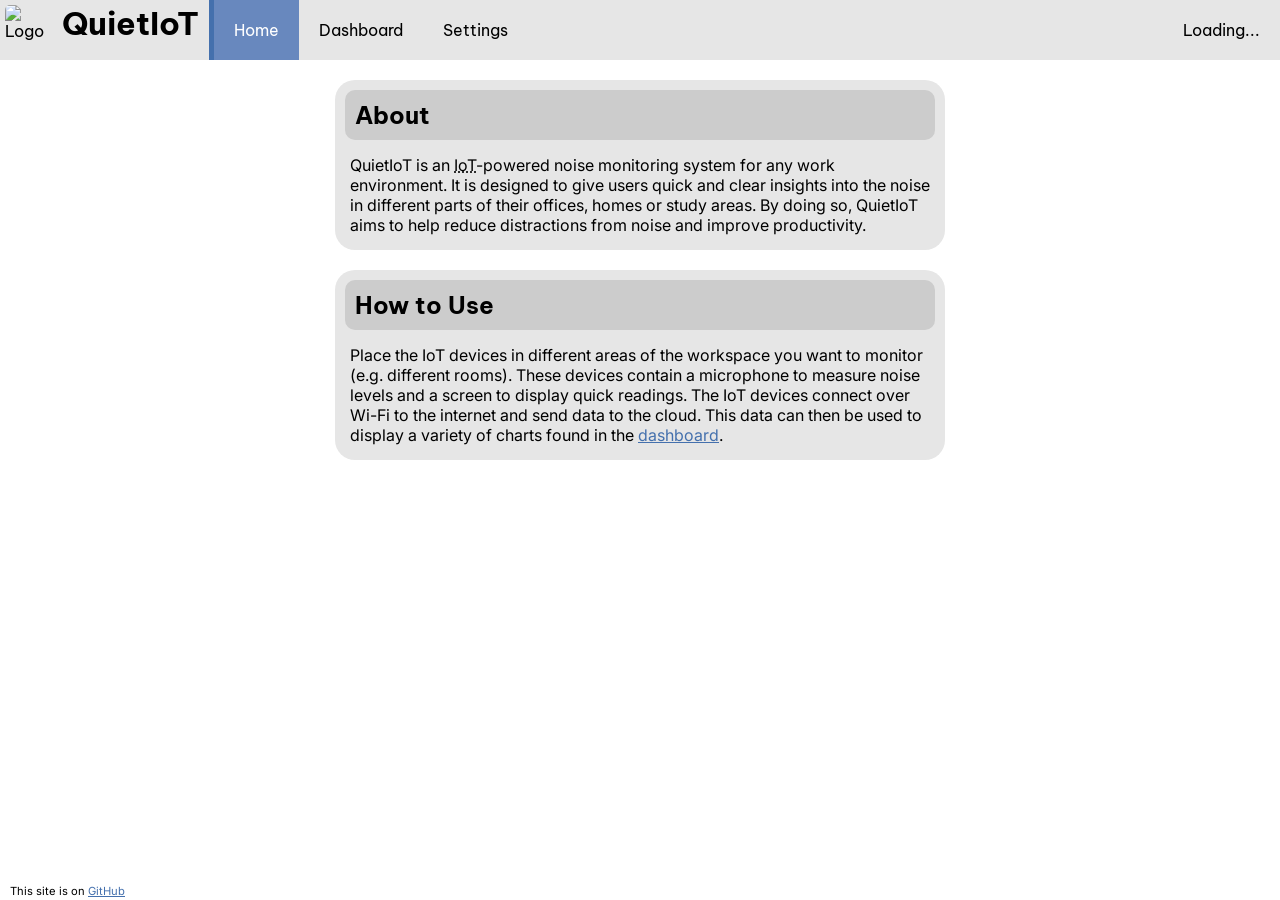
==== website/index.html @ d541c196 "Update login link text to reflect authentication status across multiple pages" ====
<!DOCTYPE html>
<html>
    <head>
        <meta charset="UTF-8">
        <meta name="color-scheme" content="light dark">
        <link href = "./assets/main.css" rel = "stylesheet">
        <link href = "./assets/mobile.css" rel = "stylesheet">
        <link rel="preconnect" href="https://fonts.googleapis.com">
        <link rel="preconnect" href="https://fonts.gstatic.com" crossorigin>
        <link href="https://fonts.googleapis.com/css2?family=Be+Vietnam+Pro:ital,wght@0,100;0,200;0,300;0,400;0,500;0,600;0,700;0,800;0,900;1,100;1,200;1,300;1,400;1,500;1,600;1,700;1,800;1,900&family=Inter:ital,opsz,wght@0,14..32,100..900;1,14..32,100..900&display=swap" rel="stylesheet">
        <link rel="icon" type="image/x-icon" href="./assets/images/icons/favicon.ico">
        <script type = "text/javascript" src = "./assets/scripts/ui.js" defer></script>
        <title>QuietIoT - Home</title>
    </head>
    <body>
        <header>
            <ul class = "navBar">
                <li><img src = "./assets/images/logo_low-res.png" alt = "Logo"><h1>QuietIoT</h1></li>
                <li><a class = "active" href = "index.html">Home</a></li>
                <li><a href = "dashboard.html">Dashboard</a></li>
                <li><a href = "settings.html">Settings</a></li>
                <li class = "right"><a href = "login.html">Loading...</a></li>
            </ul>
        </header>
        <main>
            <div class = "content">
                <div class = "heading">
                    <h2>About</h2>
                </div>
                <p>QuietIoT is an <abbr title = "Internet of Things">IoT</abbr>-powered noise monitoring system for any work environment. It is designed to give users quick and clear insights into the noise in different parts of their offices, homes or study areas. By doing so, QuietIoT aims to help reduce distractions from noise and improve productivity.</p>
            </div>
            <div class = "content">
                <div class = "heading">
                    <h2>How to Use</h2>
                </div>
                <p>Place the IoT devices in different areas of the workspace you want to monitor (e.g. different rooms). These devices contain a microphone to measure noise levels and a screen to display quick readings. The IoT devices connect over Wi-Fi to the internet and send data to the cloud. This data can then be used to display a variety of charts found in the <a href = "./dashboard.html">dashboard</a>.</p>
            </div>
        </main>
        <footer>
            <p>This site is on <a href = "https://github.com/coronelGuasap9809/quietiot" target = "_blank">GitHub</a></p>
        </footer>
        <script type="module" src="./assets/scripts/firebase_auth.js" defer></script>
    </body>
</html>
---- website/assets/main.css ----
:root{
    color-scheme: light dark;

    --catalina: #233c67;
    --st-louis: #ccdbee;
    --san-marino: #4470ad;
    --floral-blue: #99afd7;
    --soft-navy: #6888be;


    --text-color: light-dark(black, white);

    --primary-bg: light-dark(white, #1e1d1d);
    --secondary-bg: light-dark(#e6e6e6, #252727);
    --tertiary-bg: light-dark(#cccccc, #303131);
    
    --primary-accent: light-dark(var(--catalina),var(--st-louis));
    --secondary-accent: light-dark(var(--san-marino),var(--floral-blue));
    --tertiary-accent: var(--soft-navy);
}

.lightmode{
    --text-color: black;

    --primary-bg: white;
    --secondary-bg: #e6e6e6;
    --tertiary-bg: #cccccc;

    --primary-accent: var(--catalina);
    --secondary-accent: var(--san-marino);
}

.darkmode{
    --text-color: white;

    --primary-bg: #1e1d1d;
    --secondary-bg: #252727;
    --tertiary-bg: #303131;

    --primary-accent: var(--st-louis);
    --secondary-accent: var(--floral-blue);
}

body{
    color: var(--text-color);
    background-color: var(--primary-bg);
    font-family: "Be Vietnam Pro", sans-serif;
    margin: 0;
    transition: background-color 0.1s, color 0.1s, ;
}

p{
    font-family: "Inter";
}

a{
    color: var(--secondary-accent)
}

header{
    position: sticky;
    top: 0;
    box-shadow: 0 10px 5px var(--primary-bg);
    z-index: 20;
}

footer{
    position: fixed;
    bottom: 0;
    left: 0;
    border-radius: 0px 5px 0px 0;
    backdrop-filter: blur(6px);
    -webkit-backdrop-filter: blur(6px);
}

footer p{
    margin: 2px 2px 2px 10px;
    font-size: 0.7rem;
}

form{
    display: flex;
    margin: 5px;
    flex-direction: column;
    border-radius: 5px;
}

input{
    display: block;
    margin: 5px;
    min-height: 1rem;
    background-color: var(--tertiary-bg);
    border-width: 0 0 2px 0;
    border-color: var(--primary-accent);
    border-radius: inherit;
    color: var(--text-color);
    padding: 5px;
    font-size: 0.75rem;
}

input[type=checkbox]{
    accent-color: var(--secondary-accent);
    display: inline;
    width: 1rem;
}

label{
    margin-left: 10px;
}

button{
    margin: 5px;
    background-color: var(--tertiary-accent);
    border: none;
    border-radius: 0.3rem;
    padding: 5px;
    width: auto;
    font-size: 1rem;
    cursor: pointer;
}

button:hover{
    background-color: var(--secondary-accent);
}

/* Navbar */
.navBar{
    position: sticky;
    margin: 0;
    display: flex;
    padding: 0;
    background-color: var(--secondary-bg);
    list-style-type: none;
}

.navBar li:has(h1){
    border-right: 5px solid var(--secondary-accent);
}

.navBar li img{
    display: inline-block;
    margin: 5px;
    width: 50px;
    border-radius: 5px;
    vertical-align: middle;
}

.navBar li h1{
    display: inline-block;
    margin: 2px 10px 2px 2px;
    vertical-align: middle;
}

.navBar li a{
    display: block;
    text-decoration: none;
    color: var(--text-color);
    padding: 20px 20px;
    transition: background-color 0.3s;
}

.navBar li a.active{
    color: white;
    background-color: var(--tertiary-accent);
}

.navBar li a:hover:not(.active){
    background-color: var(--tertiary-bg);
}

.navBar li.right{
    margin-left: auto;
}

.navBar li > *.hidden{
    display: none;
}

/* content */
.content{
    background-color: var(--secondary-bg);
    padding: 5px;
    border-radius: 20px;
    margin: 20px auto;
    max-width: 600px;
    display: flex;
    flex-direction: column;
    transition: transform 0.3s;
}

.content:hover{
    transform: scale(101%);
}

.heading{
    background-color: var(--tertiary-bg);
    padding: 10px;
    border-radius: 10px;
    margin: 5px;
}

.heading h2{
    margin: 0;
}

.content p{
    margin: 10px;
}

.content h3{
    margin: 10px
}

.login{
    max-width: 350px;
}

 .signup-prompt{
    font-size: 0.75rem;
 }

 .signup-prompt a{
    cursor: pointer;
 }

 .signup-prompt a:hover{
    color: var(--primary-accent);
 }

.selector{
    display: inline-flex;
    padding: 2px;
    background-color: var(--tertiary-bg);
    list-style-type: none;
    border-radius: 10px;
    margin: 5px auto;
    width: auto;
}

.selector li button{
    display: block;
    text-decoration: none;
    padding: 5px 30px;
    margin: 2px;
    border-radius: 5px;
    color: var(--text-color);
    border: 0;
    font-size: 1em;
    background-color: var(--secondary-bg);
    transition: background-color 0.3s;
    cursor: pointer;
}

.selector li button.active{
    background-color: var(--tertiary-accent);
    color: white;
    cursor: default;
}

.selector li button:hover:not(.active){
    background-color: var(--primary-bg);
}

.disable-motion:hover{
    transform: scale(100%);
}

.hide-when-logged-in{
    margin: none;
    padding: none;
}

.logged-in .hide-when-logged-in{
    display: none;
}

.show-when-logged-in{
    display: none;
    margin: none;
    padding: none;
}

.logged-in .show-when-logged-in{
    display: unset;
}

.settings-button{
    display: flex;
    justify-content: center;
    width: 200px;
    margin: 5px auto;
}

.danger-button{
    background-color: red;
}

.danger-button:hover{
    background-color: lightcoral;
}
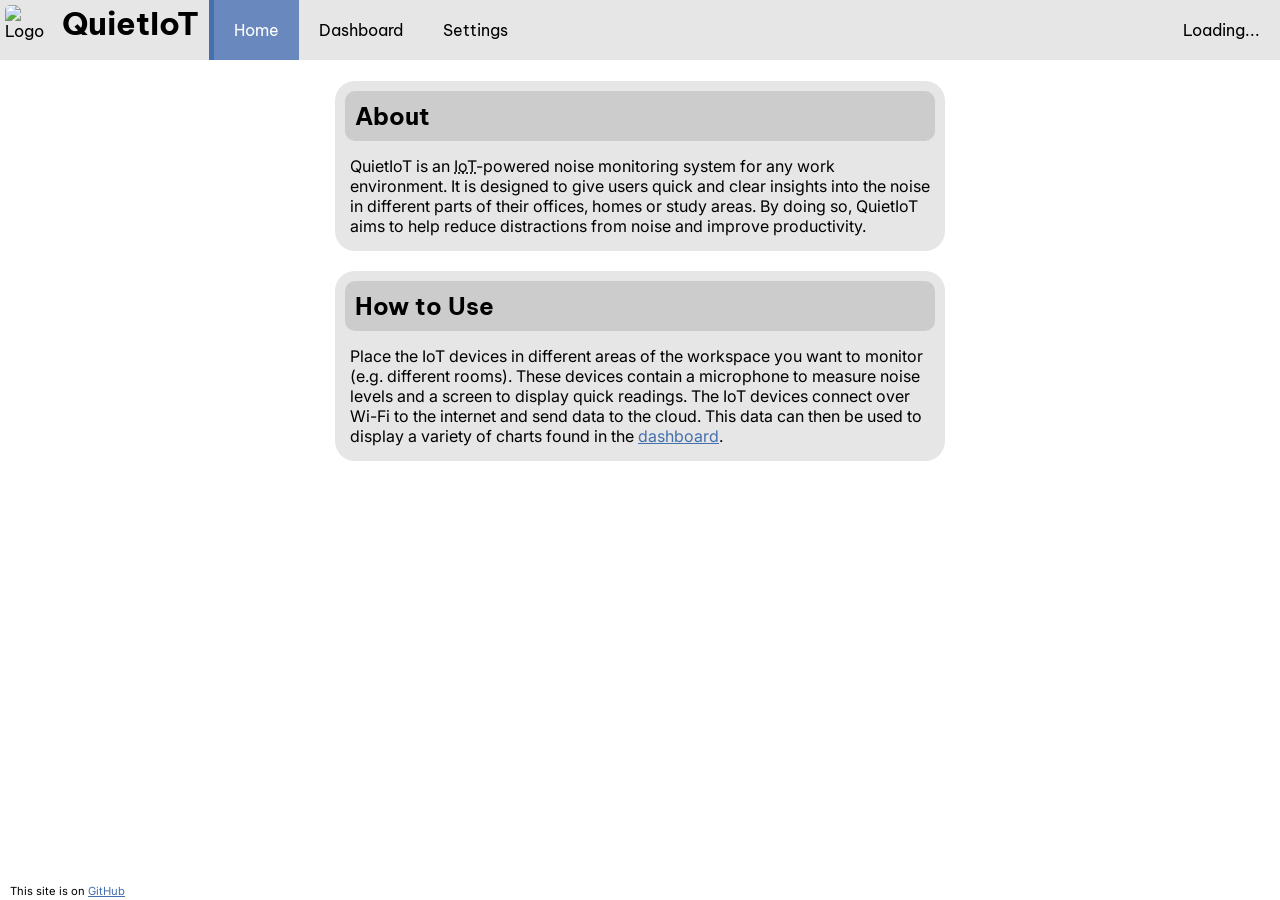
==== commit e70e91ea: "Add loading screen to multiple pages and implement loading.js script" ====
--- a/website/index.html
+++ b/website/index.html
@@ -23,6 +23,7 @@
             </ul>
         </header>
         <main>
+            <div class = "loading-screen"><p>Loading...</p><img src = "./assets/images/icons/loading_icon.png" class = loading-icon></div>
             <div class = "content">
                 <div class = "heading">
                     <h2>About</h2>
@@ -37,8 +38,9 @@
             </div>
         </main>
         <footer>
-            <p>This site is on <a href = "https://github.com/coronelGuasap9809/quietiot" target = "_blank">GitHub</a></p>
+            <p>This site is on <a href = "https://github.com/gonkEnjoyer/quietiot" target = "_blank">GitHub</a></p>
         </footer>
         <script type="module" src="./assets/scripts/firebase_auth.js" defer></script>
+        <script type = "text/javascript" src = "./assets/scripts/loading.js" defer></script>
     </body>
 </html>
--- a/website/assets/main.css
+++ b/website/assets/main.css
@@ -121,6 +121,10 @@
 
 button:hover{
     background-color: var(--secondary-accent);
+}
+
+main{
+    padding: 1px;
 }
 
 /* Navbar */
@@ -297,4 +301,26 @@
 
 .danger-button:hover{
     background-color: lightcoral;
+}
+
+.loading-screen{
+    padding: 10px;
+    position: fixed;
+    z-index: 1;
+    width: 100%;
+    height: 110%;
+    background-color: var(--primary-bg);
+    display: flex;
+    align-items: center;
+    flex-direction: column;
+    overflow: hidden;
+}
+
+@keyframes loading-spin{
+    0%{rotate:-360deg}
+}
+
+.loading-icon{
+    width: 35px;
+    animation: infinite loading-spin 1.5s cubic-bezier(1,-0.3,0.2,1);
 }
--- a/website/assets/mobile.css
+++ b/website/assets/mobile.css
@@ -0,0 +1,43 @@
+@media only screen and (max-width: 650px) {
+    html {
+        font-size: 1.5rem;
+    }
+
+    header{
+        position: static;
+        top: auto;
+    }
+
+    .navBar{
+        flex-direction: column;
+        overflow: visible;
+    }
+
+    .navBar li:has(h1){
+        border-right: none;
+        text-align: center;
+        position: sticky;
+        top: 0;
+        backdrop-filter: blur(6px) brightness(70%);
+        -webkit-backdrop-filter: blur(6px) brightness(70%);
+    }
+
+    .navBar li.right{
+        margin: inherit;
+    }
+
+    .content{
+        margin: 20px;
+        padding: 10px;
+    }
+
+    main{
+        display: flex;
+        flex-direction: column;
+        align-items: center;
+    }
+
+    form{
+        border-radius: 10px;
+    }
+}
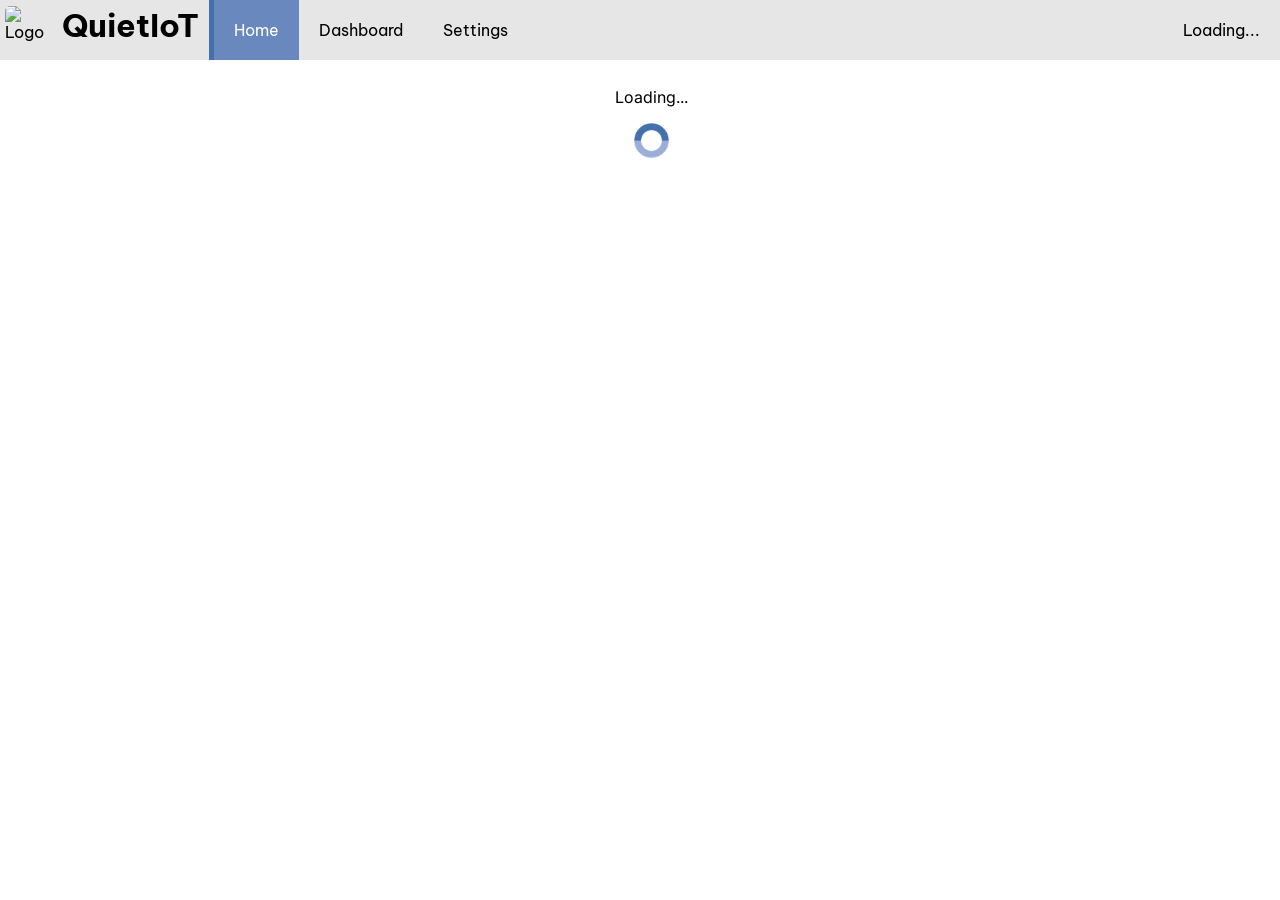
==== commit e17e3ba2: "Prepare dashboard for chart population" ====
--- a/website/index.html
+++ b/website/index.html
@@ -36,6 +36,25 @@
                 </div>
                 <p>Place the IoT devices in different areas of the workspace you want to monitor (e.g. different rooms). These devices contain a microphone to measure noise levels and a screen to display quick readings. The IoT devices connect over Wi-Fi to the internet and send data to the cloud. This data can then be used to display a variety of charts found in the <a href = "./dashboard.html">dashboard</a>.</p>
             </div>
+            <div class = "content">
+                <div class = "heading">
+                    <h2>Setting up a new device</h2>
+                </div>
+                <p>Follow these simple steps to get a QuietIoT device working and connected:</p>
+                <ol>
+                    <li>Plug the device in</li>
+                    <li>Open the config portal:
+                        <ol type = "a">
+                            <li>If the device is new, it will automatically open</li>
+                            <li>If the device has been used, hold down the button before the firmware version appears on-screen</li>
+                        </ol>
+                    </li>
+                    <li>Join the Wi-Fi network shown on the device using a computer or phone</li>
+                    <li>Configure a Wi-Fi network in the "Configure Wi-Fi" page</li>
+                    <li>Enter your QuietIoT credentials in the "Setup" page</li>
+                    <li>Exit the portal or restart the device and you're done!</li>
+                </ol>
+            </div>
         </main>
         <footer>
             <p>This site is on <a href = "https://github.com/gonkEnjoyer/quietiot" target = "_blank">GitHub</a></p>
--- a/website/assets/main.css
+++ b/website/assets/main.css
@@ -9,6 +9,7 @@
 
 
     --text-color: light-dark(black, white);
+    --minor-text-color: light-dark(#cccccc, #303131);
 
     --primary-bg: light-dark(white, #1e1d1d);
     --secondary-bg: light-dark(#e6e6e6, #252727);
@@ -117,6 +118,7 @@
     width: auto;
     font-size: 1rem;
     cursor: pointer;
+    color: white;
 }
 
 button:hover{
@@ -125,6 +127,26 @@
 
 main{
     padding: 1px;
+}
+
+pre {
+    white-space: pre-wrap;
+    word-wrap: break-word;
+    background-color: var(--primary-bg);
+    border-radius: 5px;
+    margin: 6px;
+    padding: 10px;
+    overflow: scroll;
+}
+
+ol{
+    color: var(--minor-text-color);
+    margin-top: 0;
+    font-size: 0.8rem;
+}
+
+ol li:not(:first-child){ 
+    margin-top: 10px
 }
 
 /* Navbar */
@@ -151,7 +173,7 @@
 
 .navBar li h1{
     display: inline-block;
-    margin: 2px 10px 2px 2px;
+    margin: 5px 10px 2px 2px;
     vertical-align: middle;
 }
 
@@ -322,5 +344,71 @@
 
 .loading-icon{
     width: 35px;
-    animation: infinite loading-spin 1.5s cubic-bezier(1,-0.3,0.2,1);
-}+    animation: infinite loading-spin 1s cubic-bezier(1,-0.3,0.2,1);
+}
+
+.button-loading-icon{
+    width: 20px;
+    filter: saturate(0) brightness(2);
+}
+
+.hidden{
+    display: none;
+}
+
+.icon{
+    width: 1rem;
+    margin: auto 5px;
+    filter: invert();
+}
+
+.darkmode .icon .invert-icon{
+    filter: invert();
+}
+
+/* Dashboard */
+.dashboard-content{
+    display: grid;
+    grid-template-columns: auto auto auto;
+    grid-template-rows: auto auto;
+}
+
+/*.content:has(.dashboard-content){
+    max-width: 1200px;
+}*/
+
+
+.dashboard-card{
+    background-color: var(--tertiary-bg);
+    border-radius: 6px;
+    margin: 5px;
+}
+
+.device-list{
+    list-style-type: none;
+    padding: 0;
+    margin: 5px;
+}
+
+.device-list li{
+    padding: 5px;
+    border-width: 2px;
+}
+
+.device-element{
+    border-bottom: solid;
+    border-color: var(--secondary-bg);
+    margin: 0 10px;
+}
+
+.online-status{
+    color: lime;
+}
+
+.offline-status{
+    color: red;
+}
+
+.unknown-status{
+    color: var(--minor-text-color);
+}
--- a/website/assets/mobile.css
+++ b/website/assets/mobile.css
@@ -1,4 +1,10 @@
 @media only screen and (max-width: 650px) {
+    .navBar li img{
+        display: none;
+    }
+}
+
+@media only screen and (max-width: 500px) {
     html {
         font-size: 1.5rem;
     }
@@ -31,6 +37,10 @@
         padding: 10px;
     }
 
+    .login{
+        max-width: 450px;
+    }
+
     main{
         display: flex;
         flex-direction: column;
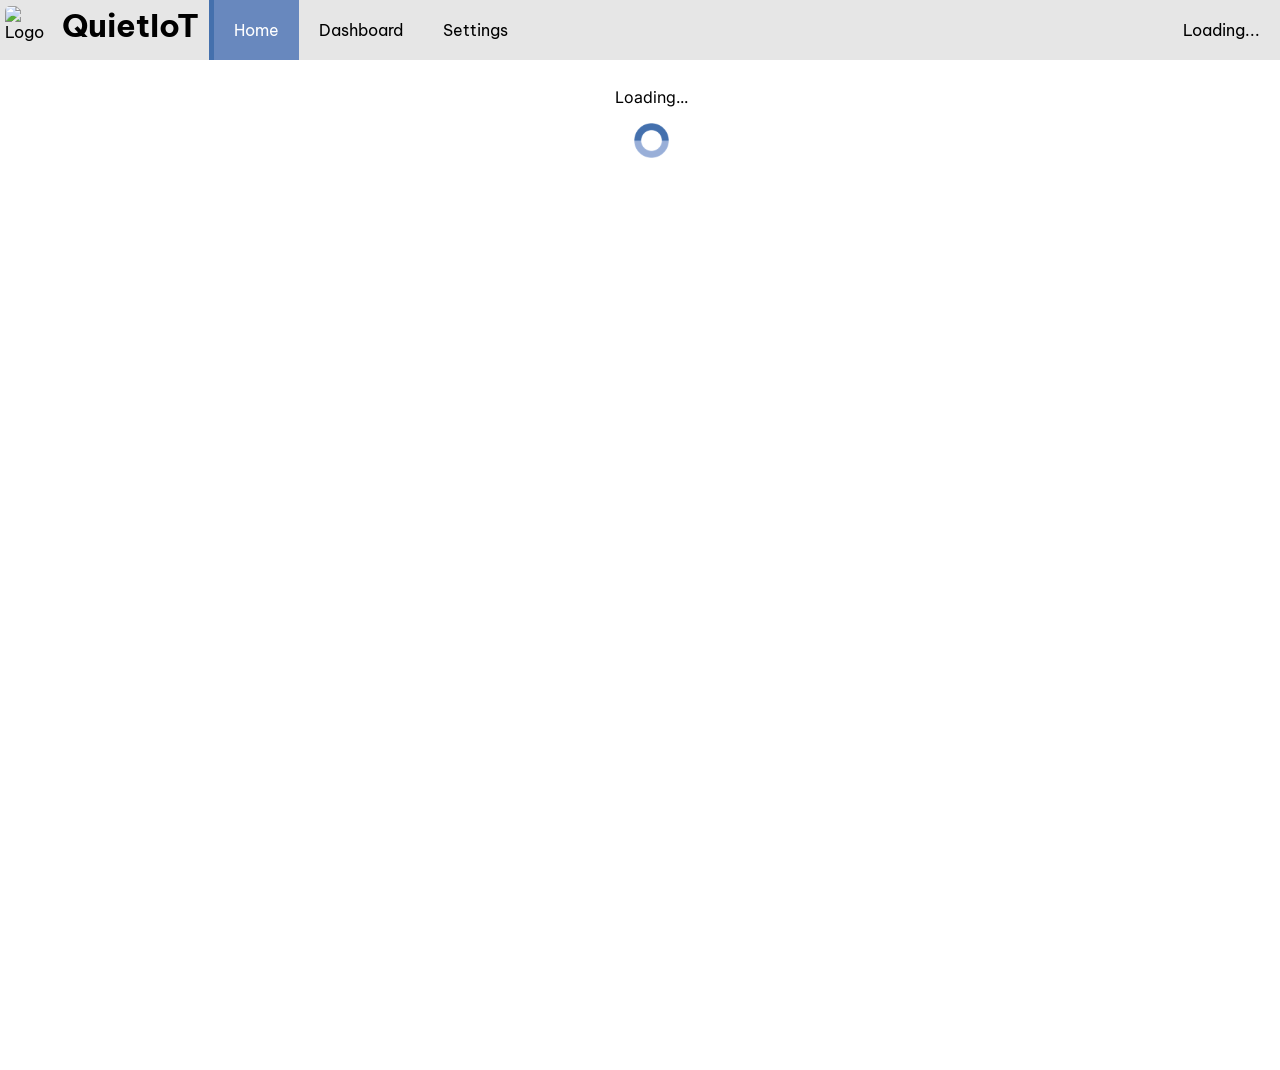
==== commit e738f551: "Add instruction carousel to setup guide and enhance dashboard layout" ====
--- a/website/index.html
+++ b/website/index.html
@@ -41,25 +41,48 @@
                     <h2>Setting up a new device</h2>
                 </div>
                 <p>Follow these simple steps to get a QuietIoT device working and connected:</p>
-                <ol>
-                    <li>Plug the device in</li>
-                    <li>Open the config portal:
-                        <ol type = "a">
-                            <li>If the device is new, it will automatically open</li>
-                            <li>If the device has been used, hold down the button before the firmware version appears on-screen</li>
-                        </ol>
-                    </li>
-                    <li>Join the Wi-Fi network shown on the device using a computer or phone</li>
-                    <li>Configure a Wi-Fi network in the "Configure Wi-Fi" page</li>
-                    <li>Enter your QuietIoT credentials in the "Setup" page</li>
-                    <li>Exit the portal or restart the device and you're done!</li>
-                </ol>
+                <div class = "instruction-carousel">
+                    <div class = "carousel-window">
+                        <div class = "carousel-track">
+                            <section class = "carousel-slide">
+                                <div class = "carousel-image-placeholder"></div>
+                                <p><strong>1.</strong> Plug the device in.</p>
+                            </section>
+                            <section class = "carousel-slide">
+                                <div class = "carousel-image-placeholder"></div>
+                                <p><strong>2.</strong> Open the config portal. New devices open it automatically; otherwise, hold the button before the firmware version appears on-screen.</p>
+                            </section>
+                            <section class = "carousel-slide">
+                                <div class = "carousel-image-placeholder"></div>
+                                <p><strong>3.</strong> Join the Wi-Fi network shown on the device using a computer or phone.</p>
+                            </section>
+                            <section class = "carousel-slide">
+                                <div class = "carousel-image-placeholder"></div>
+                                <p><strong>4.</strong> Configure a Wi-Fi network in the "Configure Wi-Fi" page.</p>
+                            </section>
+                            <section class = "carousel-slide">
+                                <div class = "carousel-image-placeholder"></div>
+                                <p><strong>5.</strong> Enter your QuietIoT credentials in the "Setup" page.</p>
+                            </section>
+                            <section class = "carousel-slide">
+                                <div class = "carousel-image-placeholder"></div>
+                                <p><strong>6.</strong> Exit the portal or restart the device and you're done!</p>
+                            </section>
+                        </div>
+                    </div>
+                    <div class = "carousel-controls">
+                        <button type = "button" class = "carousel-btn" data-carousel-prev aria-label = "Previous instruction">&#8249;</button>
+                        <div class = "carousel-dots" aria-label = "Instruction step"></div>
+                        <button type = "button" class = "carousel-btn" data-carousel-next aria-label = "Next instruction">&#8250;</button>
+                    </div>
+                </div>
             </div>
         </main>
         <footer>
             <p>This site is on <a href = "https://github.com/gonkEnjoyer/quietiot" target = "_blank">GitHub</a></p>
         </footer>
         <script type="module" src="./assets/scripts/firebase_auth.js" defer></script>
+        <script type = "text/javascript" src = "./assets/scripts/carousel.js" defer></script>
         <script type = "text/javascript" src = "./assets/scripts/loading.js" defer></script>
     </body>
-</html>+</html>
--- a/website/assets/main.css
+++ b/website/assets/main.css
@@ -9,7 +9,7 @@
 
 
     --text-color: light-dark(black, white);
-    --minor-text-color: light-dark(#cccccc, #303131);
+    --minor-text-color: light-dark(#303131, #cccccc);
 
     --primary-bg: light-dark(white, #1e1d1d);
     --secondary-bg: light-dark(#e6e6e6, #252727);
@@ -22,6 +22,7 @@
 
 .lightmode{
     --text-color: black;
+    --minor-text-color: #303131;
 
     --primary-bg: white;
     --secondary-bg: #e6e6e6;
@@ -33,6 +34,7 @@
 
 .darkmode{
     --text-color: white;
+    --minor-text-color: #cccccc;
 
     --primary-bg: #1e1d1d;
     --secondary-bg: #252727;
@@ -149,6 +151,85 @@
     margin-top: 10px
 }
 
+/* Instruction carousel */
+.instruction-carousel{
+    margin: 5px;
+}
+
+.carousel-window{
+    overflow: hidden;
+    border-radius: 8px;
+}
+
+.carousel-track{
+    display: flex;
+    transition: transform 0.3s;
+}
+
+.carousel-slide{
+    flex: 0 0 100%;
+    box-sizing: border-box;
+    padding: 10px;
+}
+
+.carousel-image-placeholder{
+    aspect-ratio: 16 / 9;
+    background-color: var(--tertiary-bg);
+    border: 2px dashed var(--secondary-accent);
+    border-radius: 6px;
+    margin-bottom: 10px;
+}
+
+.carousel-slide img{
+    display: block;
+    width: 100%;
+    aspect-ratio: 16 / 9;
+    object-fit: cover;
+    border-radius: 6px;
+    margin-bottom: 10px;
+}
+
+.carousel-slide p{
+    margin: 0;
+    color: var(--minor-text-color);
+    font-size: 0.9rem;
+}
+
+.carousel-controls{
+    display: flex;
+    align-items: center;
+    justify-content: center;
+    gap: 10px;
+    margin: 8px 0 2px;
+}
+
+.carousel-btn{
+    width: 2rem;
+    height: 2rem;
+    padding: 0;
+    font-size: 1.4rem;
+    line-height: 1;
+}
+
+.carousel-dots{
+    display: flex;
+    gap: 6px;
+}
+
+.carousel-dot{
+    width: 0.65rem;
+    height: 0.65rem;
+    padding: 0;
+    border-radius: 50%;
+    background-color: var(--minor-text-color);
+    opacity: 0.5;
+}
+
+.carousel-dot.active{
+    background-color: var(--secondary-accent);
+    opacity: 1;
+}
+
 /* Navbar */
 .navBar{
     position: sticky;
@@ -212,6 +293,11 @@
     display: flex;
     flex-direction: column;
     transition: transform 0.3s;
+}
+
+.content:has(.dashboard-content){
+    max-width: unset;
+    margin: 20px 200px;
 }
 
 .content:hover{
@@ -271,7 +357,7 @@
     border-radius: 5px;
     color: var(--text-color);
     border: 0;
-    font-size: 1em;
+    font-size: 1rem;
     background-color: var(--secondary-bg);
     transition: background-color 0.3s;
     cursor: pointer;
@@ -369,7 +455,7 @@
 /* Dashboard */
 .dashboard-content{
     display: grid;
-    grid-template-columns: auto auto auto;
+    grid-template-columns: 16rem auto auto;
     grid-template-rows: auto auto;
 }
 
@@ -382,6 +468,48 @@
     background-color: var(--tertiary-bg);
     border-radius: 6px;
     margin: 5px;
+    padding: 5px;
+}
+
+.dashboard-chart-card{
+    min-width: 20rem;
+}
+
+.dashboard-wide-card{
+    grid-column: span 2;
+}
+
+.chart-frame{
+    height: 18rem;
+    min-height: 260px;
+    padding: 0 5px 5px;
+}
+
+.threshold-control{
+    display: flex;
+    flex-wrap: wrap;
+    gap: 10px;
+    align-items: center;
+    margin: 5px 10px 0;
+}
+
+.threshold-control label{
+    margin-left: 0;
+    font-size: 0.8rem;
+    white-space: nowrap;
+}
+
+.threshold-control input{
+    flex: 1;
+    min-width: 8rem;
+}
+
+.threshold-control select{
+    background-color: var(--tertiary-bg);
+    border: 1px solid var(--primary-accent);
+    border-radius: 0.3rem;
+    color: var(--text-color);
+    padding: 5px;
 }
 
 .device-list{
@@ -390,15 +518,15 @@
     margin: 5px;
 }
 
-.device-list li{
+.device-element{
+    margin: 0 10px;
     padding: 5px;
-    border-width: 2px;
-}
-
-.device-element{
+}
+
+.device-element:not(:last-child){
     border-bottom: solid;
     border-color: var(--secondary-bg);
-    margin: 0 10px;
+    border-width: 2px;
 }
 
 .online-status{
@@ -412,3 +540,27 @@
 .unknown-status{
     color: var(--minor-text-color);
 }
+
+.readings-list{
+    display: flex;
+    list-style-type: none;
+    padding-left: 0;
+    width: 300px;
+    margin: 0 auto;
+}
+
+.device-reading{
+    padding: 20px;
+    text-align: center;
+}
+
+.device-reading:not(:last-child){
+    border-right: solid;
+    border-color: var(--secondary-bg);
+    border-width: 2px;
+}
+
+.noise-reading-text{
+    font-size: 3rem;
+    font-family: "Source Code Pro";
+}
--- a/website/assets/mobile.css
+++ b/website/assets/mobile.css
@@ -1,12 +1,37 @@
+@media only screen and (max-width: 1200px) {
+    .content:has(.dashboard-content){
+        margin: 20px;
+    }
+
+    .dashboard-content{
+        display: flex;
+        flex-direction: column;
+        width: 100%;
+    }
+
+    .dashboard-chart-card{
+        min-width: 0;
+    }
+
+    .dashboard-wide-card{
+        grid-column: auto;
+    }
+
+    .chart-frame{
+        height: 14rem;
+        min-height: 220px;
+    }
+
+    .readings-list{
+        width: auto;
+        justify-content: center;
+        flex-wrap: wrap;
+    }
+}
+
 @media only screen and (max-width: 650px) {
     .navBar li img{
         display: none;
-    }
-}
-
-@media only screen and (max-width: 500px) {
-    html {
-        font-size: 1.5rem;
     }
 
     header{
@@ -50,4 +75,4 @@
     form{
         border-radius: 10px;
     }
-}+}
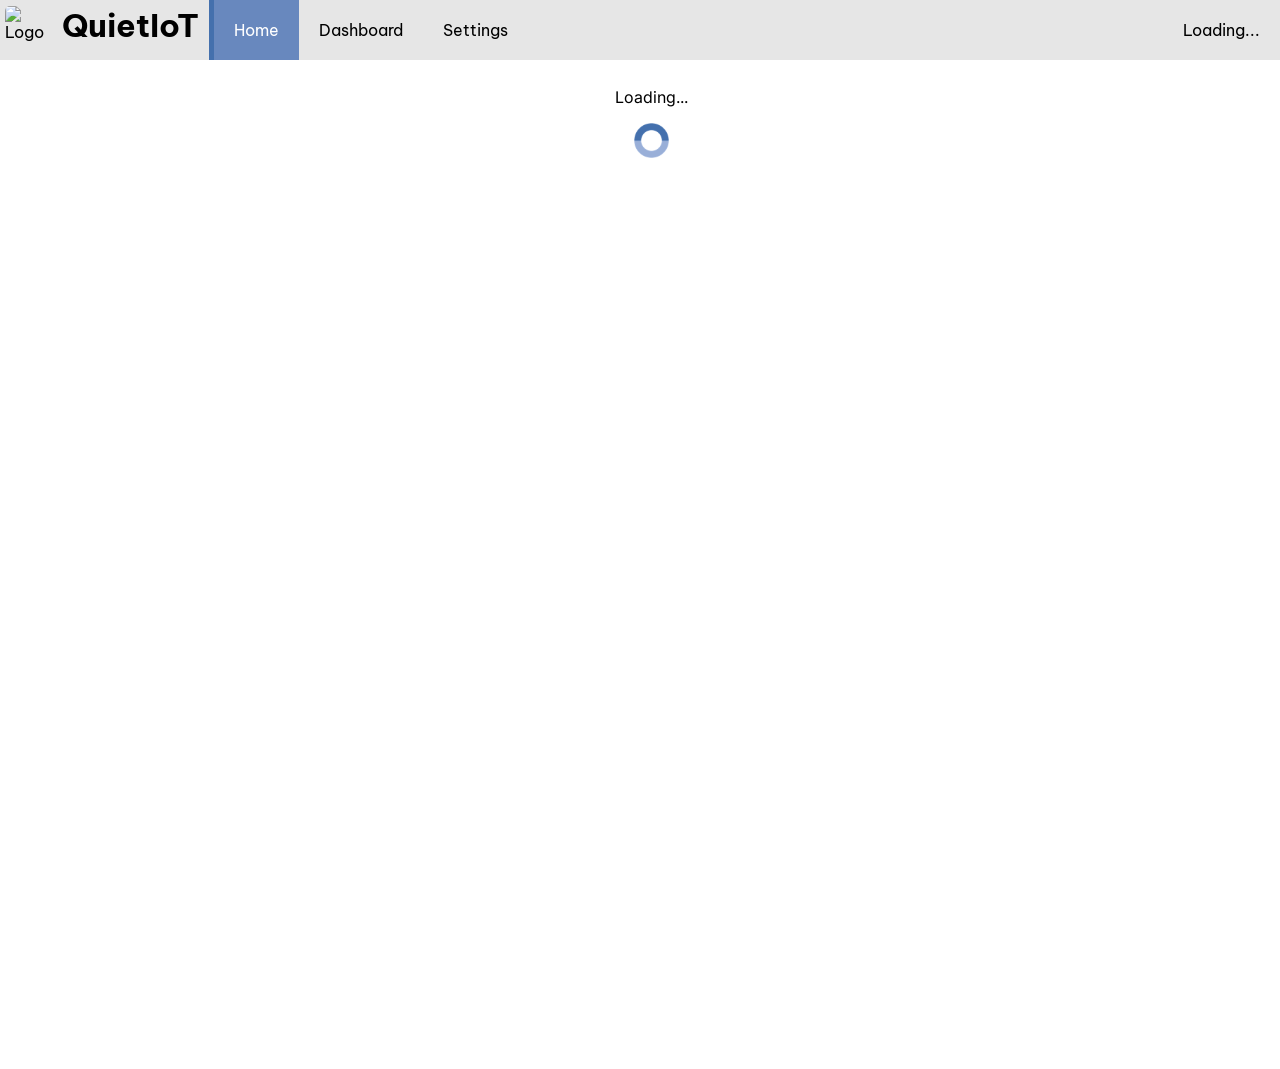
==== commit e41b39b4: "Refactor code structure for improved readability and maintainability" ====
--- a/website/index.html
+++ b/website/index.html
@@ -45,27 +45,27 @@
                     <div class = "carousel-window">
                         <div class = "carousel-track">
                             <section class = "carousel-slide">
-                                <div class = "carousel-image-placeholder"></div>
+                                <img src = "./assets/images/plug_img.jpeg">
                                 <p><strong>1.</strong> Plug the device in.</p>
                             </section>
                             <section class = "carousel-slide">
-                                <div class = "carousel-image-placeholder"></div>
+                                <img src = "./assets/images/button_img.jpeg">
                                 <p><strong>2.</strong> Open the config portal. New devices open it automatically; otherwise, hold the button before the firmware version appears on-screen.</p>
                             </section>
                             <section class = "carousel-slide">
-                                <div class = "carousel-image-placeholder"></div>
+                                <img src = "./assets/images/IP_img.jpeg">
                                 <p><strong>3.</strong> Join the Wi-Fi network shown on the device using a computer or phone.</p>
                             </section>
                             <section class = "carousel-slide">
-                                <div class = "carousel-image-placeholder"></div>
+                                <img src = "./assets/images/wifi_img.png">
                                 <p><strong>4.</strong> Configure a Wi-Fi network in the "Configure Wi-Fi" page.</p>
                             </section>
                             <section class = "carousel-slide">
-                                <div class = "carousel-image-placeholder"></div>
+                                <img src = "./assets/images/Setup_img.png">
                                 <p><strong>5.</strong> Enter your QuietIoT credentials in the "Setup" page.</p>
                             </section>
                             <section class = "carousel-slide">
-                                <div class = "carousel-image-placeholder"></div>
+                                <img src = "./assets/images/final_img.jpeg">
                                 <p><strong>6.</strong> Exit the portal or restart the device and you're done!</p>
                             </section>
                         </div>
